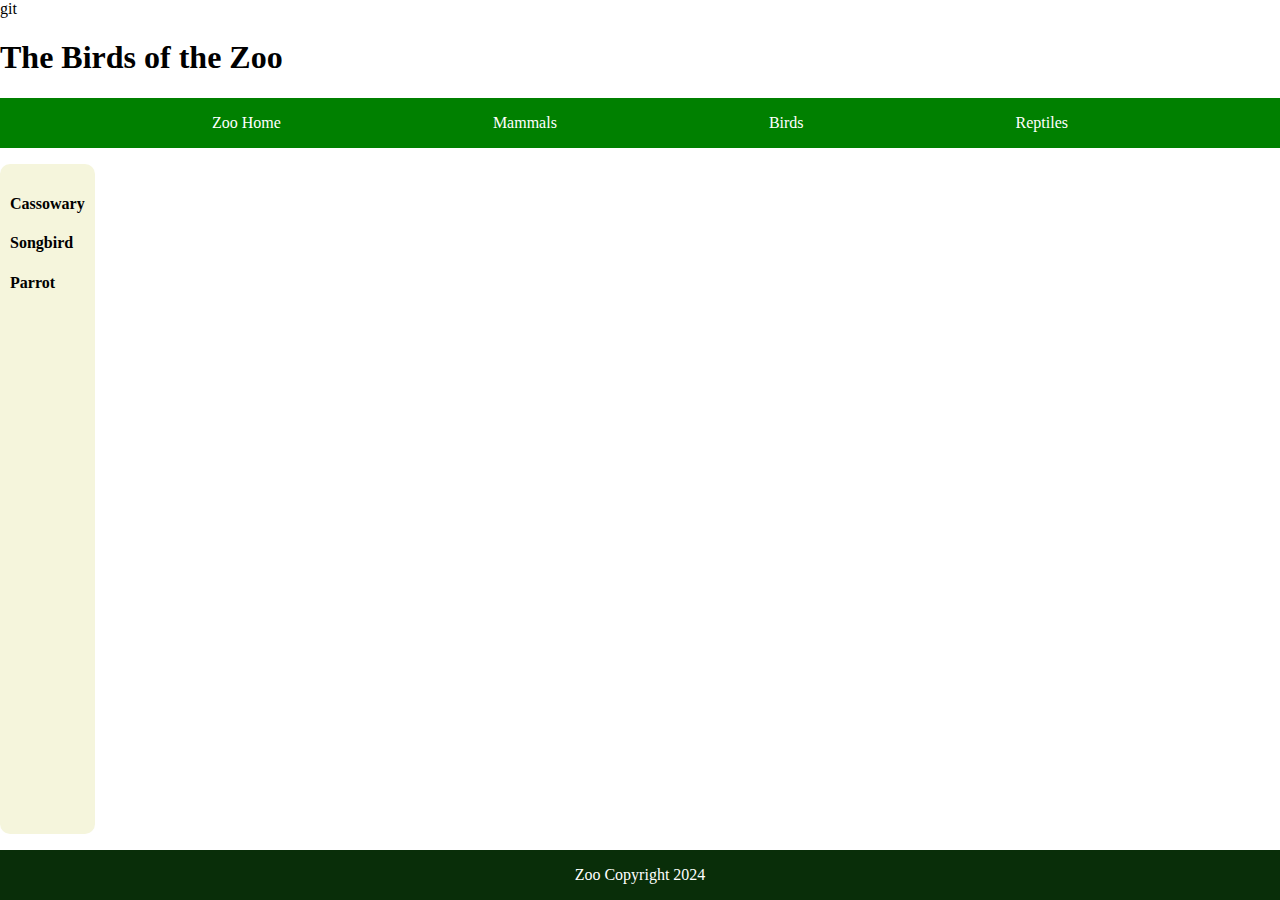
==== birds.html @ 277bd5c2 "add bird.css" ====
git<!DOCTYPE html>
<html lang="en">
<head>
    <meta charset="UTF-8">
    <meta name="viewport" content="width=device-width, initial-scale=1.0">
    <title>Zoo</title>
    <link rel="stylesheet" href="./styles.css">
    <script src="./jquery-3.7.1.min.js"></script>   
    <script src="./birds.js" defer></script>  
</head>
<body>
    <header>
        <h1>The Birds of the Zoo</h1>
    </header>

    <div class="nav-bar">
        <ul class="navigation">
          <li><a href="./index.html">Zoo Home</a></li>
          <li><a href="./mammals.html">Mammals</a></li>
          <li><a href="./birds.html">Birds</a></li>
          <li><a href="#">Reptiles</a></li>
        </ul>
    </div>
    <section class="main-content">
        <div class="side-bar">

        </div>
        <div class="animal-info-container">

        </div>
    </section>

    <footer>
        <p>Zoo Copyright 2024</p>
    </footer>
</body>
</html>
---- styles.css ----
* {
    box-sizing: border-box;
}

html {
    height: 100vh;
}

body {
    margin: 0;
    min-height: 100%;
    display: flex;
    flex-direction: column;
}

.navigation {
    margin: 0;
    background-color: green;
    display: flex;
    align-items: center;
    justify-content: space-evenly;
    padding: 8px;
    list-style-type: none;
    padding: 16px;

}

.navigation a {
    background-color: green;
    color: white;
    padding: 16px;
    text-decoration: none;
}

.side-bar {
    margin: 16 16 16 0;
    padding: 10px;
    background-color: beige;
    border-radius: 10px;
}

.side-bar-animal {
    cursor: pointer;
}

.side-bar li,
.side-bar ul {
    cursor: pointer;
    list-style-type: none;
    padding: 4px 0;
    text-transform: capitalize;
}

.main-content {
    display: flex;
    flex-grow: 1;
}

.animal-info {
    display: none;
}

.hero-img {
    background-image: linear-gradient(rgba(0, 0, 0, 0.5), rgba(0, 0, 0, 0.5)), url('img/vecteezy_four-lions-and-two-monkeys-sitting-on-a-rock-by-the-water_31529133.jpg');
    background-position: center;
    background-repeat: no-repeat;
    background-size: cover;
    max-width: 100%;
    height: 200px;
    position: relative;
}

.hero-text {
    text-align: center;
    position: absolute;
    top: 50%;
    left: 50%;
    transform: translate(-50%, -50%);
    color: white;
    font-size: 3rem;
}

footer {
    background-color: rgb(9, 46, 9);
    color: #FFF;
    text-align: center;
}
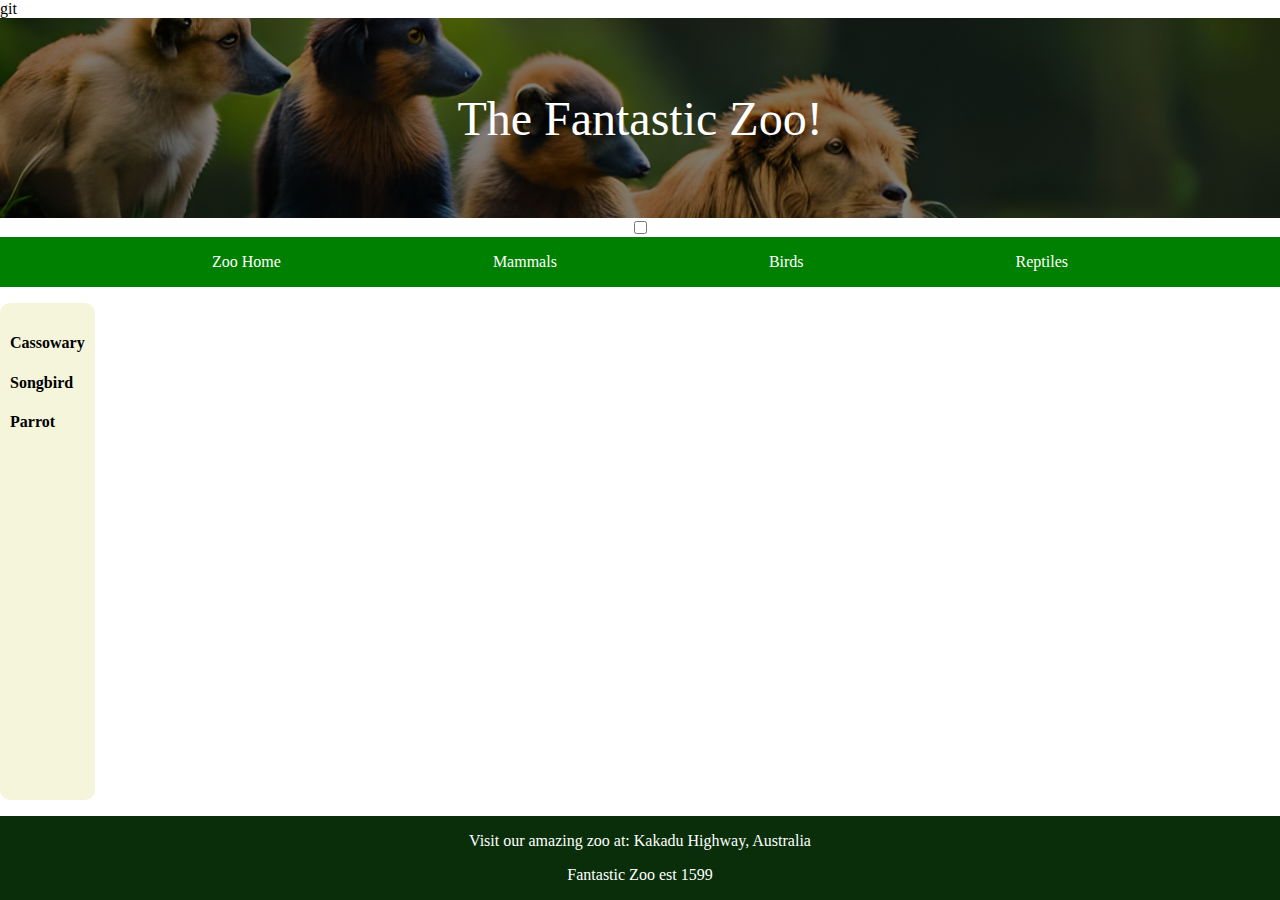
==== commit f2597958: "add bird.css" ====
--- a/birds.html
+++ b/birds.html
@@ -6,32 +6,36 @@
     <title>Zoo</title>
     <link rel="stylesheet" href="./styles.css">
     <script src="./jquery-3.7.1.min.js"></script>   
-    <script src="./birds.js" defer></script>  
+    <script src="./birds.js" defer></script>
+    <script src="./zoo.js" defer></script> 
 </head>
 <body>
     <header>
-        <h1>The Birds of the Zoo</h1>
+        <div class="hero-img">
+            <div class="hero-text">
+                <p>The Fantastic Zoo!</p>
+            </div>
+        </div>
     </header>
-
-    <div class="nav-bar">
-        <ul class="navigation">
-          <li><a href="./index.html">Zoo Home</a></li>
-          <li><a href="./mammals.html">Mammals</a></li>
-          <li><a href="./birds.html">Birds</a></li>
-          <li><a href="#">Reptiles</a></li>
-        </ul>
-    </div>
+        <input type="checkbox" id="menuToggle" class="hidden-checkbox">
+        <label for="menuToggle" class="mobile-menu__trigger"></label>
+        <nav class="nav-bar">
+            <ul class="navigation">
+                <li><a href="./index.html">Zoo Home</a></li>
+                <li><a href="./mammals.html">Mammals</a></li>
+                <li class="active"><a href="./birds.html">Birds</a></li>
+                <li><a href="./reptiles.html">Reptiles</a></li>
+            </ul>
+        </nav>            
     <section class="main-content">
         <div class="side-bar">
-
         </div>
         <div class="animal-info-container">
-
         </div>
     </section>
-
     <footer>
-        <p>Zoo Copyright 2024</p>
+        <p>Visit our amazing zoo at: Kakadu Highway, Australia</p>
+        <p>Fantastic Zoo est 1599</p>
     </footer>
 </body>
 </html>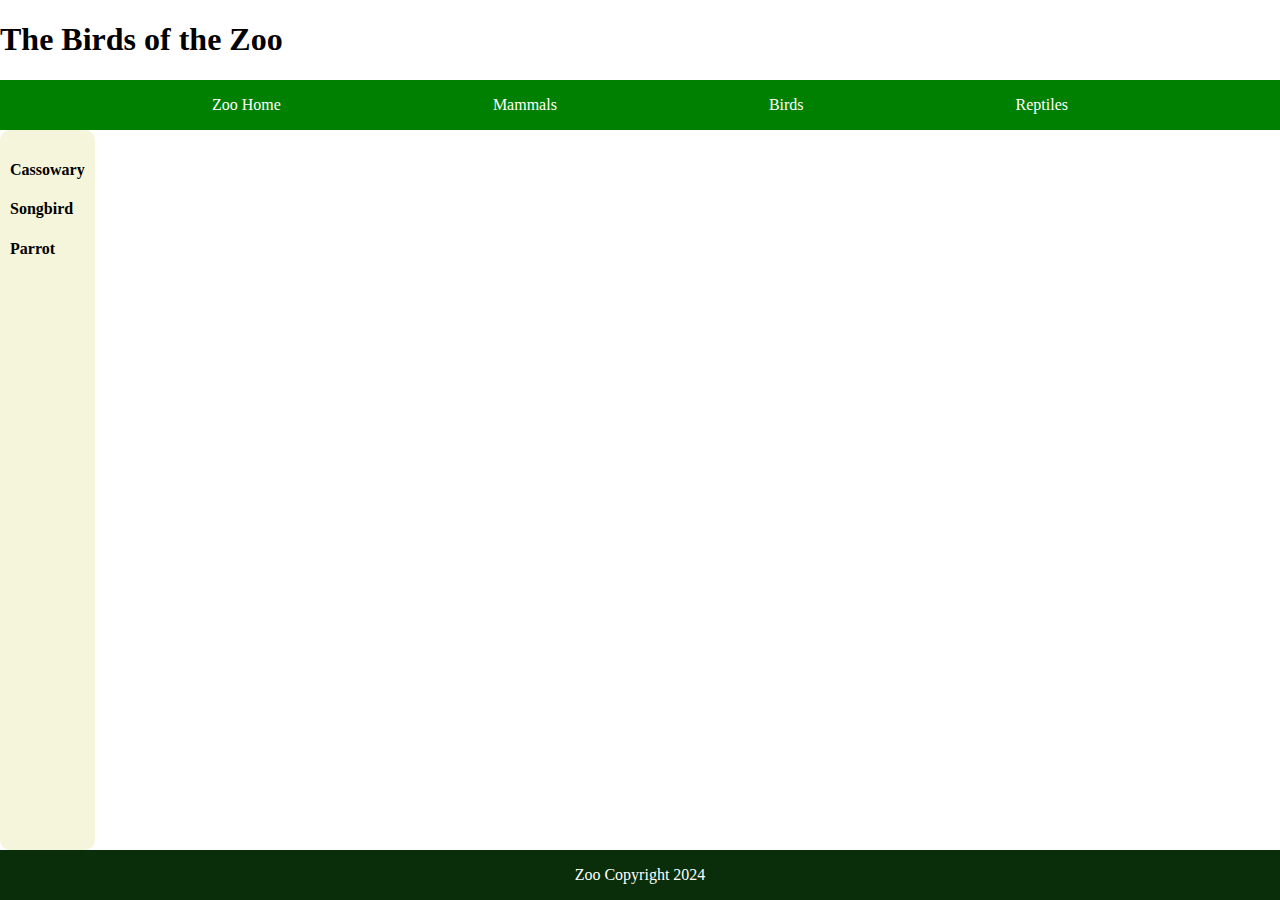
==== commit 2cd38b24: "Removed a mistake" ====
--- a/birds.html
+++ b/birds.html
@@ -1,4 +1,4 @@
-git<!DOCTYPE html>
+<!DOCTYPE html>
 <html lang="en">
 <head>
     <meta charset="UTF-8">
@@ -6,36 +6,32 @@
     <title>Zoo</title>
     <link rel="stylesheet" href="./styles.css">
     <script src="./jquery-3.7.1.min.js"></script>   
-    <script src="./birds.js" defer></script>
-    <script src="./zoo.js" defer></script> 
+    <script src="./birds.js" defer></script>  
 </head>
 <body>
     <header>
-        <div class="hero-img">
-            <div class="hero-text">
-                <p>The Fantastic Zoo!</p>
-            </div>
-        </div>
+        <h1>The Birds of the Zoo</h1>
     </header>
-        <input type="checkbox" id="menuToggle" class="hidden-checkbox">
-        <label for="menuToggle" class="mobile-menu__trigger"></label>
-        <nav class="nav-bar">
-            <ul class="navigation">
-                <li><a href="./index.html">Zoo Home</a></li>
-                <li><a href="./mammals.html">Mammals</a></li>
-                <li class="active"><a href="./birds.html">Birds</a></li>
-                <li><a href="./reptiles.html">Reptiles</a></li>
-            </ul>
-        </nav>            
+
+    <div class="nav-bar">
+        <ul class="navigation">
+          <li><a href="./index.html">Zoo Home</a></li>
+          <li><a href="./mammals.html">Mammals</a></li>
+          <li><a href="./birds.html">Birds</a></li>
+          <li><a href="#">Reptiles</a></li>
+        </ul>
+    </div>
     <section class="main-content">
         <div class="side-bar">
+
         </div>
         <div class="animal-info-container">
+
         </div>
     </section>
+
     <footer>
-        <p>Visit our amazing zoo at: Kakadu Highway, Australia</p>
-        <p>Fantastic Zoo est 1599</p>
+        <p>Zoo Copyright 2024</p>
     </footer>
 </body>
 </html>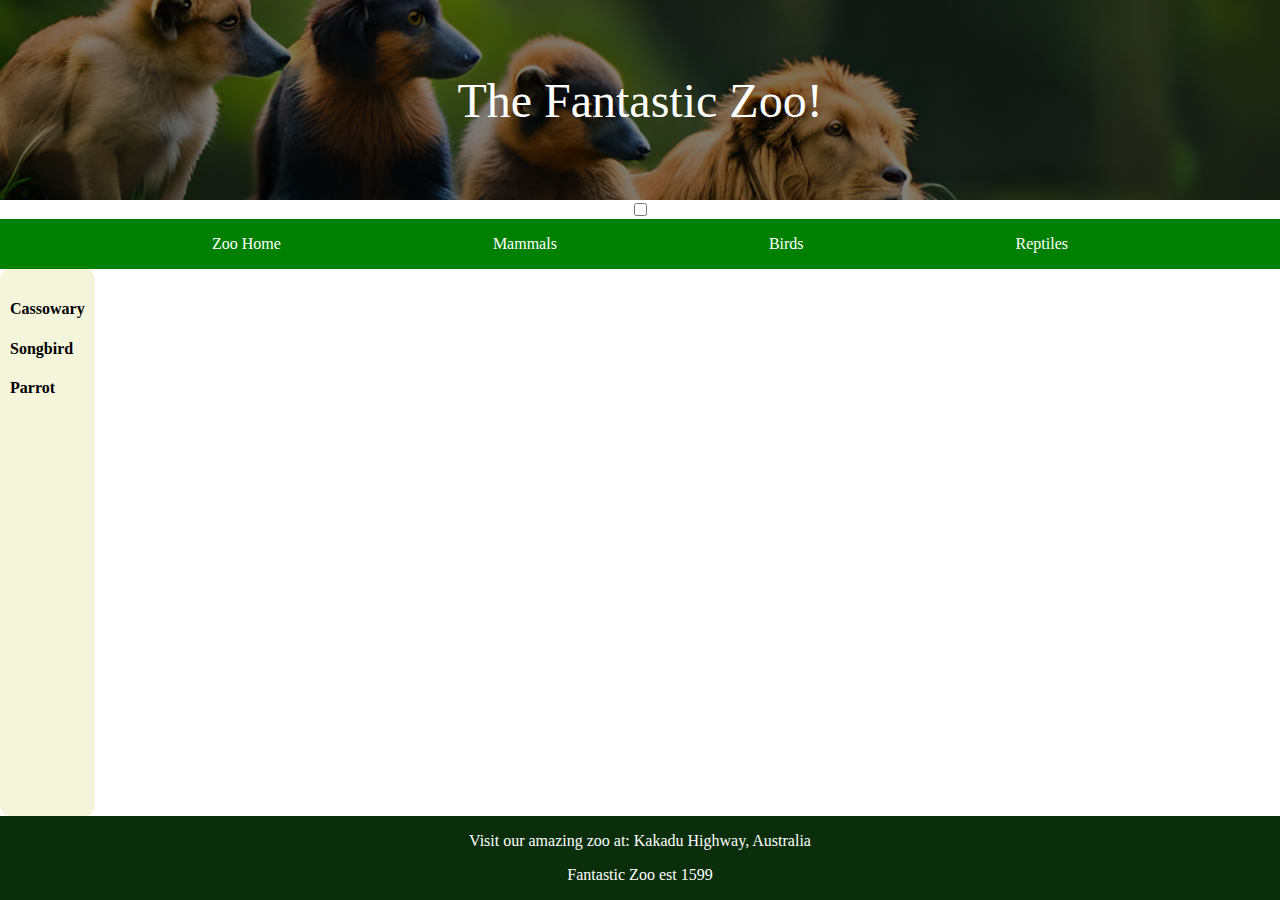
==== commit dc99d39d: "Removed a mistake" ====
--- a/birds.html
+++ b/birds.html
@@ -6,32 +6,36 @@
     <title>Zoo</title>
     <link rel="stylesheet" href="./styles.css">
     <script src="./jquery-3.7.1.min.js"></script>   
-    <script src="./birds.js" defer></script>  
+    <script src="./birds.js" defer></script>
+    <script src="./zoo.js" defer></script> 
 </head>
 <body>
     <header>
-        <h1>The Birds of the Zoo</h1>
+        <div class="hero-img">
+            <div class="hero-text">
+                <p>The Fantastic Zoo!</p>
+            </div>
+        </div>
     </header>
-
-    <div class="nav-bar">
-        <ul class="navigation">
-          <li><a href="./index.html">Zoo Home</a></li>
-          <li><a href="./mammals.html">Mammals</a></li>
-          <li><a href="./birds.html">Birds</a></li>
-          <li><a href="#">Reptiles</a></li>
-        </ul>
-    </div>
+        <input type="checkbox" id="menuToggle" class="hidden-checkbox">
+        <label for="menuToggle" class="mobile-menu__trigger"></label>
+        <nav class="nav-bar">
+            <ul class="navigation">
+                <li><a href="./index.html">Zoo Home</a></li>
+                <li><a href="./mammals.html">Mammals</a></li>
+                <li class="active"><a href="./birds.html">Birds</a></li>
+                <li><a href="./reptiles.html">Reptiles</a></li>
+            </ul>
+        </nav>            
     <section class="main-content">
         <div class="side-bar">
-
         </div>
         <div class="animal-info-container">
-
         </div>
     </section>
-
     <footer>
-        <p>Zoo Copyright 2024</p>
+        <p>Visit our amazing zoo at: Kakadu Highway, Australia</p>
+        <p>Fantastic Zoo est 1599</p>
     </footer>
 </body>
 </html>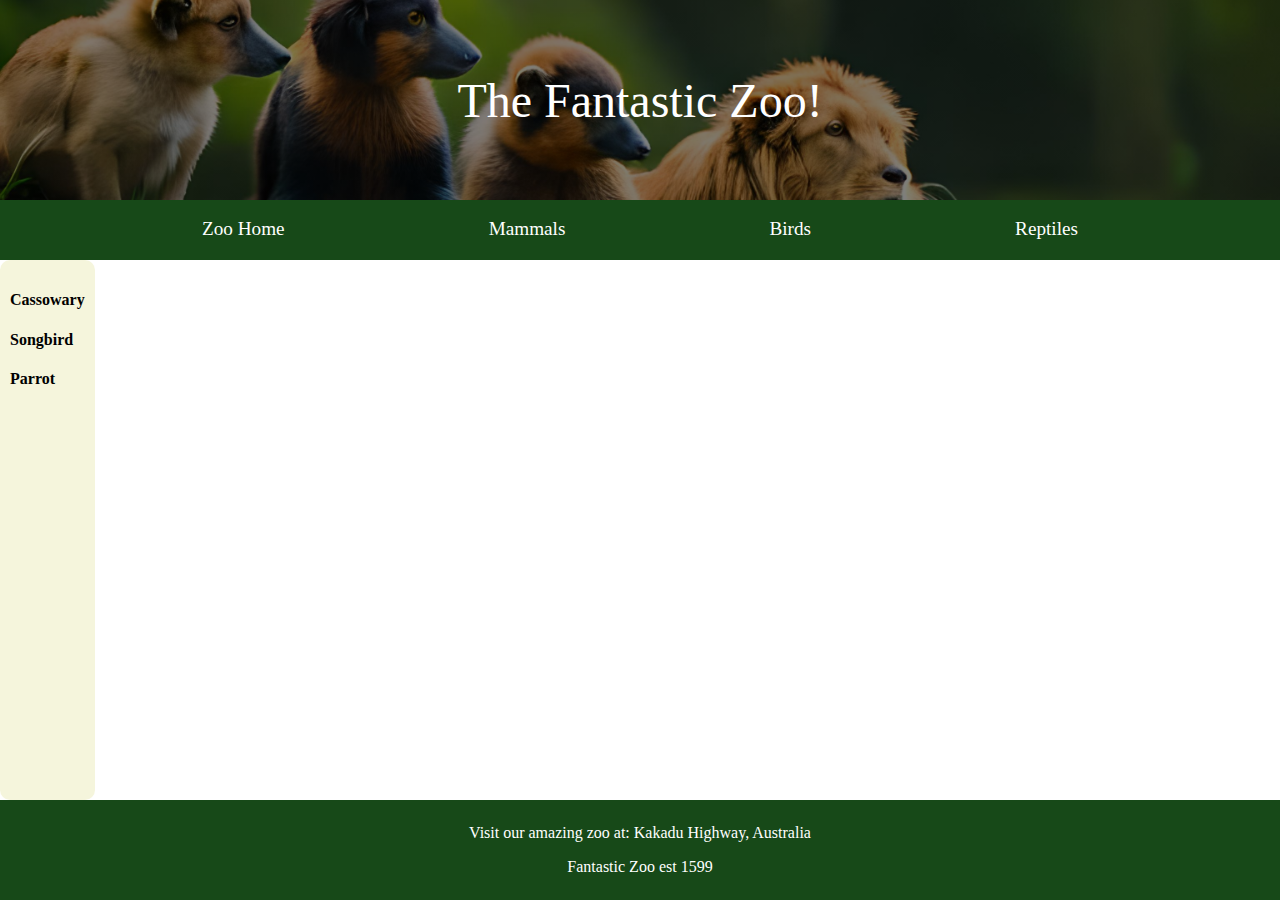
==== commit 9098d0b1: "added navstyle and changed footer text in all html and added style in css" ====
--- a/birds.html
+++ b/birds.html
@@ -6,8 +6,7 @@
     <title>Zoo</title>
     <link rel="stylesheet" href="./styles.css">
     <script src="./jquery-3.7.1.min.js"></script>   
-    <script src="./birds.js" defer></script>
-    <script src="./zoo.js" defer></script> 
+    <script src="./birds.js" defer></script>  
 </head>
 <body>
     <header>
@@ -16,23 +15,26 @@
                 <p>The Fantastic Zoo!</p>
             </div>
         </div>
-    </header>
         <input type="checkbox" id="menuToggle" class="hidden-checkbox">
         <label for="menuToggle" class="mobile-menu__trigger"></label>
         <nav class="nav-bar">
             <ul class="navigation">
-                <li><a href="./index.html">Zoo Home</a></li>
+                <li><a class="activepage" href="./index.html">Zoo Home</a></li>
                 <li><a href="./mammals.html">Mammals</a></li>
-                <li class="active"><a href="./birds.html">Birds</a></li>
+                <li><a href="./birds.html">Birds</a></li>
                 <li><a href="./reptiles.html">Reptiles</a></li>
             </ul>
         </nav>            
+    </header>
     <section class="main-content">
         <div class="side-bar">
+
         </div>
         <div class="animal-info-container">
+
         </div>
     </section>
+
     <footer>
         <p>Visit our amazing zoo at: Kakadu Highway, Australia</p>
         <p>Fantastic Zoo est 1599</p>
--- a/styles.css
+++ b/styles.css
@@ -1,3 +1,9 @@
+:root { 
+    --navbar-footer-color: #174918; 
+    --hamburger-menu-color:#9ba39b;
+    --active-menu-color: #DB566C; 
+}
+
 * {
     box-sizing: border-box;
 }
@@ -11,25 +17,6 @@
     min-height: 100%;
     display: flex;
     flex-direction: column;
-}
-
-.navigation {
-    margin: 0;
-    background-color: green;
-    display: flex;
-    align-items: center;
-    justify-content: space-evenly;
-    padding: 8px;
-    list-style-type: none;
-    padding: 16px;
-
-}
-
-.navigation a {
-    background-color: green;
-    color: white;
-    padding: 16px;
-    text-decoration: none;
 }
 
 .side-bar {
@@ -68,6 +55,7 @@
     max-width: 100%;
     height: 200px;
     position: relative;
+    z-index:10;
 }
 
 .hero-text {
@@ -77,11 +65,142 @@
     left: 50%;
     transform: translate(-50%, -50%);
     color: white;
-    font-size: 3rem;
+    font-size: 2rem;
 }
 
 footer {
-    background-color: rgb(9, 46, 9);
+    background-color: var(--navbar-footer-color);
     color: #FFF;
     text-align: center;
+    font-family:Cambria, Cochin, Georgia, Times, 'Times New Roman', serif;
+    padding: 8px;
+}
+
+/**/
+.mobile-menu-container {
+    position: absolute;
+    top: 10px;
+    left: 10px;
+    z-index: 20;
+}
+
+.mobile-menu__trigger {
+    cursor: pointer;
+    display: block;
+    position: absolute;
+    padding: 10px;
+    background-image: url('img/MariasBurger.svg');
+    background-size: cover;
+    width: 30px; 
+    height: 30px; 
+    top: 10px;
+    left: 10px;
+    z-index:40;
+}
+
+.nav-bar {
+    clip-path: polygon(0 0, 100% 0, 100% 0, 0 0);
+    position: absolute;
+    top: 0;
+    left: 0;
+    width: 100%;
+    height: 100%; 
+    background-color: var(--hamburger-menu-color);
+    z-index:30;
+}
+
+#menuToggle {
+    display: none;
+}
+
+#menuToggle:checked ~ .nav-bar {
+    clip-path: polygon(0 0, 100% 0, 100% 100%, 0 100%);
+}
+
+.navigation a:hover {
+    color: var(--active-menu-color);
+}
+
+.a.activepage {
+    color: var(--active-menu-color);
+}
+.navigation {
+    list-style-type: none;
+    padding: 0;
+    display: flex;
+    flex-direction: column;
+    align-items: center;
+    justify-content: flex-start;
+    height: 100%;
+}
+
+.navigation li {
+    padding: 10px;
+}
+
+.navigation a {
+    text-decoration: none;
+    color: #333;
+}
+
+
+@media screen and (min-width: 768px) {
+
+    .hero-text {
+        font-size: 3rem;
+    }
+
+    #menuToggle {
+        display: none;
+    }
+
+    .mobile-menu__trigger {
+        display: none;
+    }
+
+    .nav-bar {
+        position: relative;
+        clip-path: unset;
+        display:flex;
+    }
+
+    .navigation {
+        margin: 0;
+        background-color: var(--navbar-footer-color);
+        display: flex;
+        align-items: center;
+        justify-content: space-evenly;
+        flex: 1;
+        flex-direction: row;
+        padding: 8px;
+        list-style-type: none;
+        padding: 8px;
+    }
+
+    .navigation a {
+        background-color: var(--navbar-footer-color);
+        color: white;
+        text-decoration: none;
+        font-family:Cambria, Cochin, Georgia, Times, 'Times New Roman', serif;
+        font-size: 1.2rem;
+    }
+
+    .navigation a::after {
+        border-bottom: 2px solid var(--active-menu-color);
+        content: '';
+        display: block;
+        left: 50%;
+        padding: 0 0 0;
+        position: relative;
+        max-width: 0%;
+        transform: translateX(-50%);
+        transition: max-width 0.5s;
+        width: 100%;       
+    }
+
+    .navigation a:hover::after {
+        max-width: 100%;
+        padding: 0 10px;
+    }
+
 }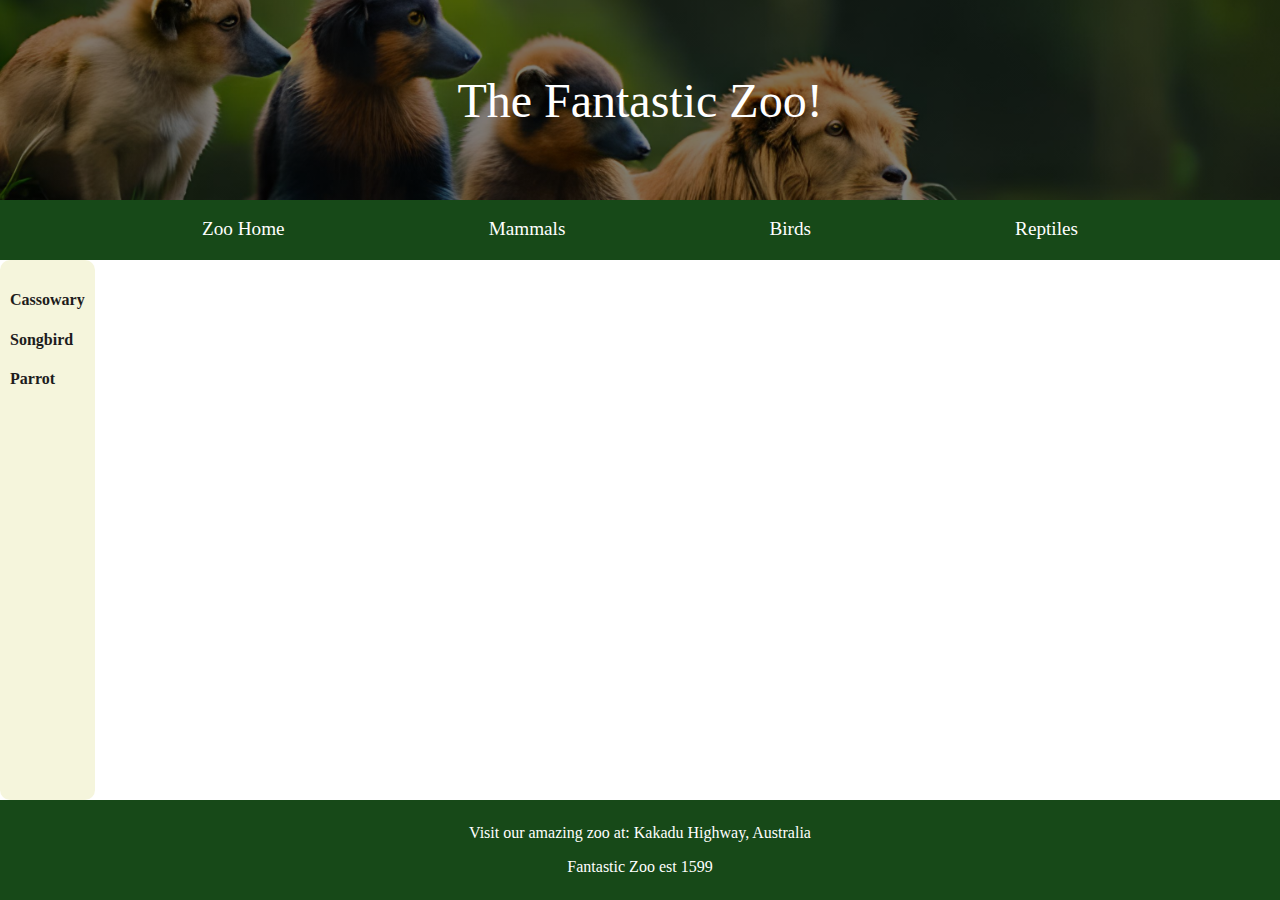
==== commit 7ddb12b4: "move nav-bar outside of header, center navbar li items, remove blanks in html files" ====
--- a/birds.html
+++ b/birds.html
@@ -15,6 +15,7 @@
                 <p>The Fantastic Zoo!</p>
             </div>
         </div>
+    </header>
         <input type="checkbox" id="menuToggle" class="hidden-checkbox">
         <label for="menuToggle" class="mobile-menu__trigger"></label>
         <nav class="nav-bar">
@@ -25,16 +26,12 @@
                 <li><a href="./reptiles.html">Reptiles</a></li>
             </ul>
         </nav>            
-    </header>
     <section class="main-content">
         <div class="side-bar">
-
         </div>
         <div class="animal-info-container">
-
         </div>
     </section>
-
     <footer>
         <p>Visit our amazing zoo at: Kakadu Highway, Australia</p>
         <p>Fantastic Zoo est 1599</p>
--- a/styles.css
+++ b/styles.css
@@ -1,7 +1,13 @@
-:root { 
+:root {
     --navbar-footer-color: #174918; 
     --hamburger-menu-color:#9ba39b;
     --active-menu-color: #DB566C; 
+    --primary-text-color: #fff;
+    --secondary-text-color: #1d1c1c;
+
+    --spacing-small: 8px;
+    --spacing-base: 16px;
+    --spacing-medium: 24px;
 }
 
 * {
@@ -13,17 +19,35 @@
 }
 
 body {
+    display: flex;
+    flex-direction: column;
     margin: 0;
     min-height: 100%;
-    display: flex;
-    flex-direction: column;
+}
+
+.navigation {
+    background-color: green;
+    display: flex;
+    margin: 0;
+    align-items: center;
+    justify-content: space-evenly;
+    padding: var(--spacing-base);
+    list-style-type: none;
+}
+
+.navigation a {
+    background-color: green;
+    color: white;
+    text-decoration: none;
 }
 
 .side-bar {
+    background-color: beige;
+    border-radius: 10px;
+    color: var(--second-text-color);
     margin: 16 16 16 0;
     padding: 10px;
-    background-color: beige;
-    border-radius: 10px;
+    text-transform: capitalize;
 }
 
 .side-bar-animal {
@@ -39,11 +63,48 @@
 }
 
 .main-content {
-    display: flex;
-    flex-grow: 1;
+    color: var(--secondary-text-color);
+    display: flex;
+    flex: 1;
+}
+
+.welcome-message {
+    padding: var(--spacing-base);
 }
 
 .animal-info {
+    display: none;
+    height: 100%;
+    padding: var(--spacing-base);
+}
+
+.animal-info h3 {
+    text-transform: capitalize;
+}
+
+.animal-info a {
+    color: inherit;
+    text-decoration: none;
+    cursor: pointer;
+    font-weight: 600;
+}
+
+span {
+    font-weight: bold;
+}
+
+.animal-img {
+    height: 100%;
+    width: 100%;
+}
+
+.img-container{
+    aspect-ratio: 1/1;
+    height: 30%;
+    border: 2px solid var(--secondary-text-color);
+}
+
+.hidden {
     display: none;
 }
 
@@ -65,7 +126,7 @@
     left: 50%;
     transform: translate(-50%, -50%);
     color: white;
-    font-size: 2rem;
+    font-size: 3rem;
 }
 
 footer {
@@ -125,13 +186,13 @@
     color: var(--active-menu-color);
 }
 .navigation {
+    align-items: center;
+    display: flex;
+    flex-direction: column;
+    height: 100%;
+    justify-content: flex-start;
     list-style-type: none;
     padding: 0;
-    display: flex;
-    flex-direction: column;
-    align-items: center;
-    justify-content: flex-start;
-    height: 100%;
 }
 
 .navigation li {
@@ -203,4 +264,11 @@
         padding: 0 10px;
     }
 
-}+}
+
+
+@media screen and (min-height:600px) {
+    .img-container {
+        height: 20%;
+    }
+}
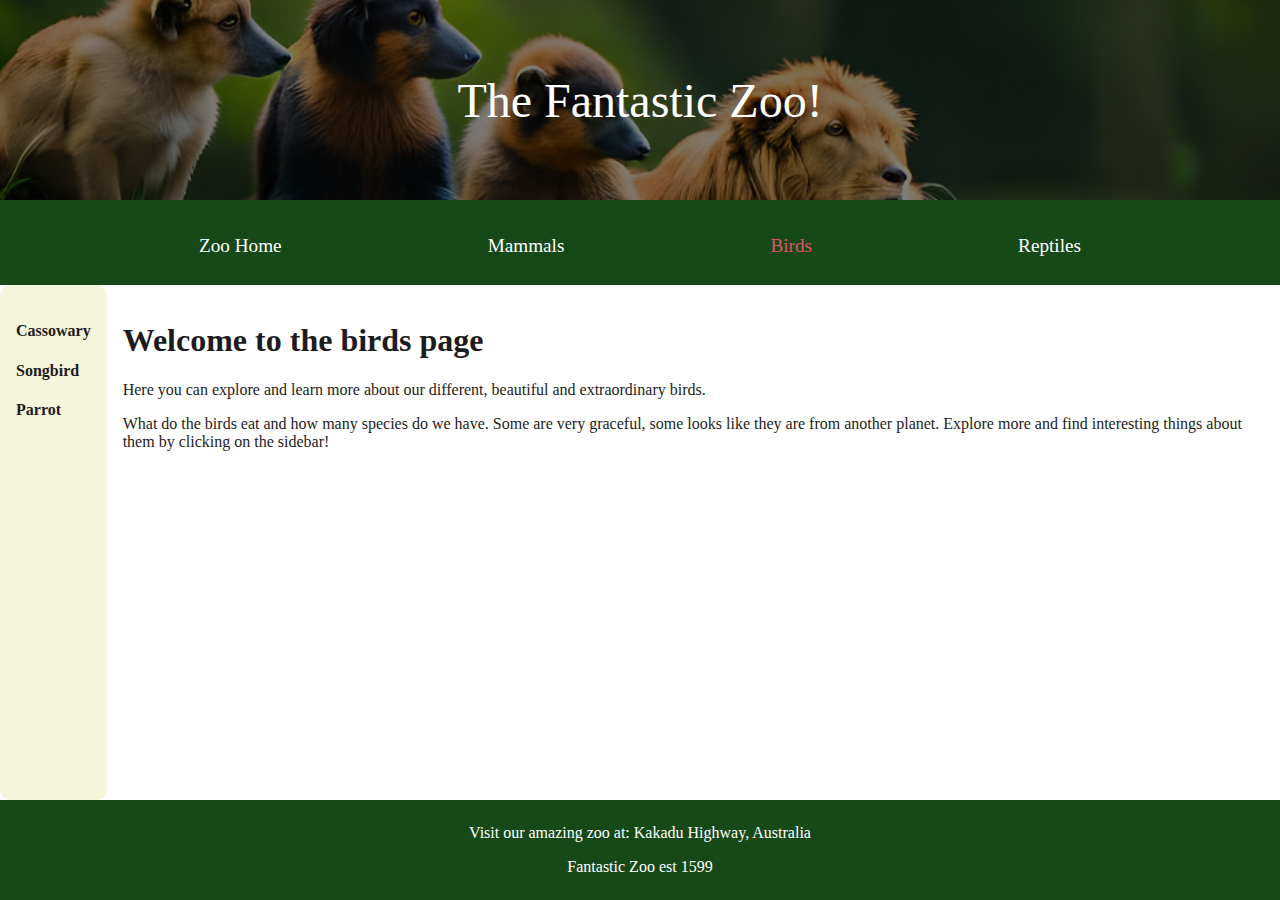
==== commit 4304239c: "nav and sidebar style and active" ====
--- a/birds.html
+++ b/birds.html
@@ -20,9 +20,9 @@
         <label for="menuToggle" class="mobile-menu__trigger"></label>
         <nav class="nav-bar">
             <ul class="navigation">
-                <li><a class="activepage" href="./index.html">Zoo Home</a></li>
+                <li><a href="./index.html">Zoo Home</a></li>
                 <li><a href="./mammals.html">Mammals</a></li>
-                <li><a href="./birds.html">Birds</a></li>
+                <li class="active"><a href="./birds.html">Birds</a></li>
                 <li><a href="./reptiles.html">Reptiles</a></li>
             </ul>
         </nav>            
--- a/styles.css
+++ b/styles.css
@@ -25,29 +25,16 @@
     min-height: 100%;
 }
 
-.navigation {
-    background-color: green;
-    display: flex;
-    margin: 0;
-    align-items: center;
-    justify-content: space-evenly;
-    padding: var(--spacing-base);
-    list-style-type: none;
-}
-
-.navigation a {
-    background-color: green;
-    color: white;
-    text-decoration: none;
-}
-
 .side-bar {
     background-color: beige;
     border-radius: 10px;
     color: var(--second-text-color);
-    margin: 16 16 16 0;
-    padding: 10px;
+    padding: 16px;
+    position: sticky;
+    top: 0;
     text-transform: capitalize;
+    /* height: 100%; */
+    width: fit-content;
 }
 
 .side-bar-animal {
@@ -94,13 +81,15 @@
 }
 
 .animal-img {
-    height: 100%;
+    height: auto;
     width: 100%;
+    border: 2px solid var(--secondary-text-color);
+    aspect-ratio: 1/1;
 }
 
 .img-container{
     aspect-ratio: 1/1;
-    height: 30%;
+    height: 25%;
     border: 2px solid var(--secondary-text-color);
 }
 
@@ -137,7 +126,6 @@
     padding: 8px;
 }
 
-/**/
 .mobile-menu-container {
     position: absolute;
     top: 10px;
@@ -185,18 +173,29 @@
 .a.activepage {
     color: var(--active-menu-color);
 }
+
 .navigation {
+
     align-items: center;
     display: flex;
     flex-direction: column;
     height: 100%;
     justify-content: flex-start;
     list-style-type: none;
-    padding: 0;
+    /*padding: var(--spacing-base);*/
+    margin: 0 10px;
+    padding: 150px 0 0 0;
+    font-size: 2rem;
+
 }
 
 .navigation li {
     padding: 10px;
+    border: 1px solid grey;
+    border-radius: 10px;
+    width: 100%;
+    margin: 15px;
+    text-align: center;
 }
 
 .navigation a {
@@ -204,6 +203,22 @@
     color: #333;
 }
 
+.active {
+    color: var(--active-menu-color);
+}
+
+.side-bar-animal {
+    transition: background-color 0.3s ease;
+}
+.side-bar-animal:hover {
+    color: var(--active-menu-color);
+}
+
+@media screen and (max-width: 333px) {
+    .img-container {
+        height: 12%;
+    }
+}
 
 @media screen and (min-width: 768px) {
 
@@ -220,7 +235,8 @@
     }
 
     .nav-bar {
-        position: relative;
+        position: sticky;
+        top: 0;
         clip-path: unset;
         display:flex;
     }
@@ -238,12 +254,22 @@
         padding: 8px;
     }
 
+    .navigation li {
+        border: unset;
+        padding: unset;
+        width: unset;
+    }
+
     .navigation a {
         background-color: var(--navbar-footer-color);
         color: white;
         text-decoration: none;
         font-family:Cambria, Cochin, Georgia, Times, 'Times New Roman', serif;
         font-size: 1.2rem;
+    }
+
+    .nav-bar .active a {
+        color: var(--active-menu-color);
     }
 
     .navigation a::after {
@@ -264,11 +290,11 @@
         padding: 0 10px;
     }
 
-}
-
-
-@media screen and (min-height:600px) {
-    .img-container {
-        height: 20%;
-    }
-}
+    .side-bar {
+        top: 60px;
+    }
+
+
+    
+}
+
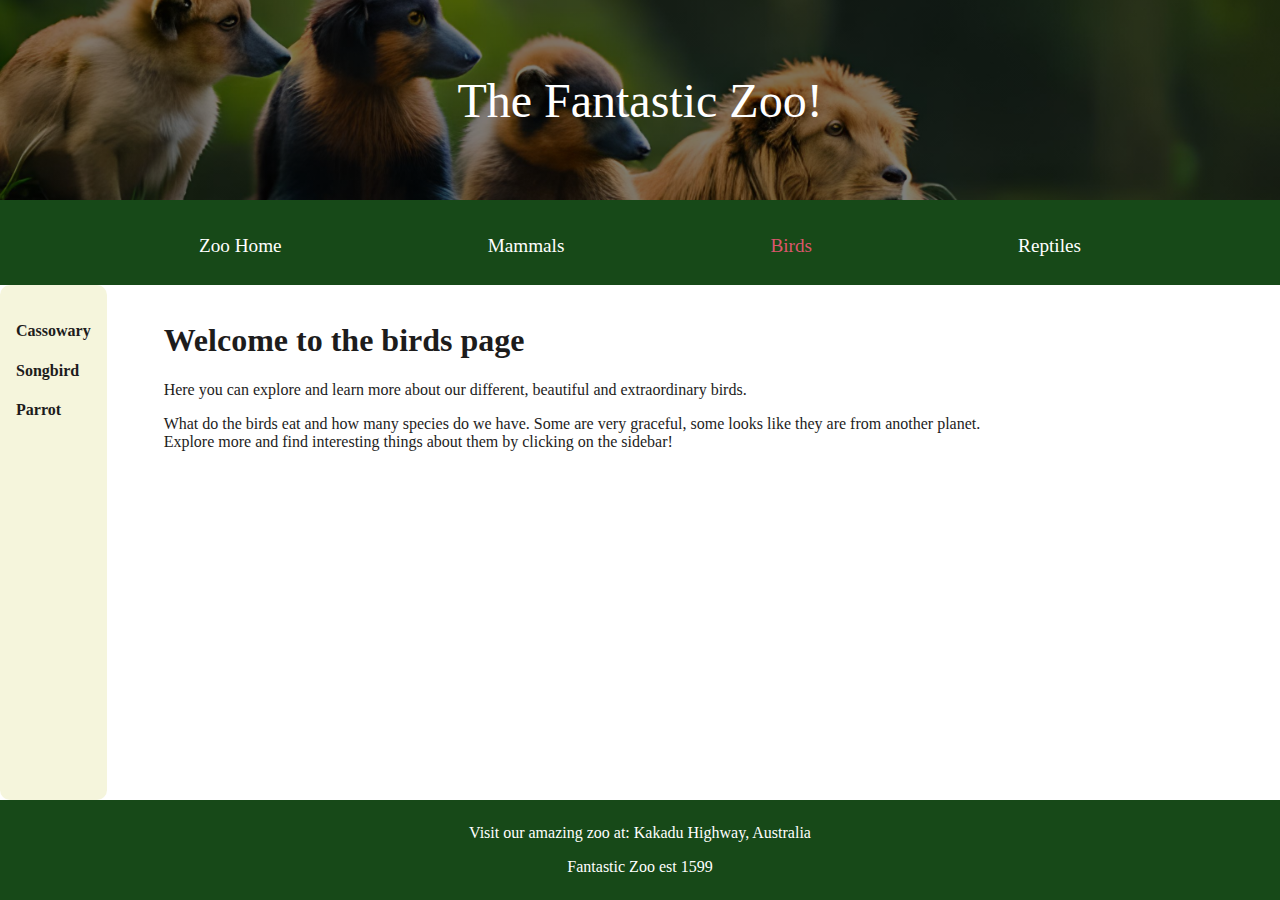
==== commit dcf9057f: "solve hamburgermenu bug" ====
--- a/birds.html
+++ b/birds.html
@@ -6,7 +6,8 @@
     <title>Zoo</title>
     <link rel="stylesheet" href="./styles.css">
     <script src="./jquery-3.7.1.min.js"></script>   
-    <script src="./birds.js" defer></script>  
+    <script src="./birds.js" defer></script>
+    <script src="./zoo.js" defer></script> 
 </head>
 <body>
     <header>
--- a/styles.css
+++ b/styles.css
@@ -87,11 +87,7 @@
     aspect-ratio: 1/1;
 }
 
-.img-container{
-    aspect-ratio: 1/1;
-    height: 25%;
-    border: 2px solid var(--secondary-text-color);
-}
+
 
 .hidden {
     display: none;
@@ -186,7 +182,7 @@
     margin: 0 10px;
     padding: 150px 0 0 0;
     font-size: 2rem;
-
+    overflow: hidden;
 }
 
 .navigation li {
@@ -294,7 +290,41 @@
         top: 60px;
     }
 
-
+    .img-container{
+        aspect-ratio: 1/1;
+        width: 30%;
+    }
     
-}
-
+    .img-container-main {
+        aspect-ratio: 1/1;
+        width: 25%;
+    }
+    
+    .info-flexbox {
+        display: flex;
+        
+    }
+    
+    .short-info {
+        margin-left: 15px;
+    }
+
+}
+
+@media screen and (min-width: 1200px) {
+
+    .img-container{
+        aspect-ratio: 1/1;
+        width: 25%;
+    }
+
+    .main-content {
+        padding-right: 20%;
+    }
+
+    .animal-info-container {
+        padding-left: 4%;
+    }
+
+}
+
